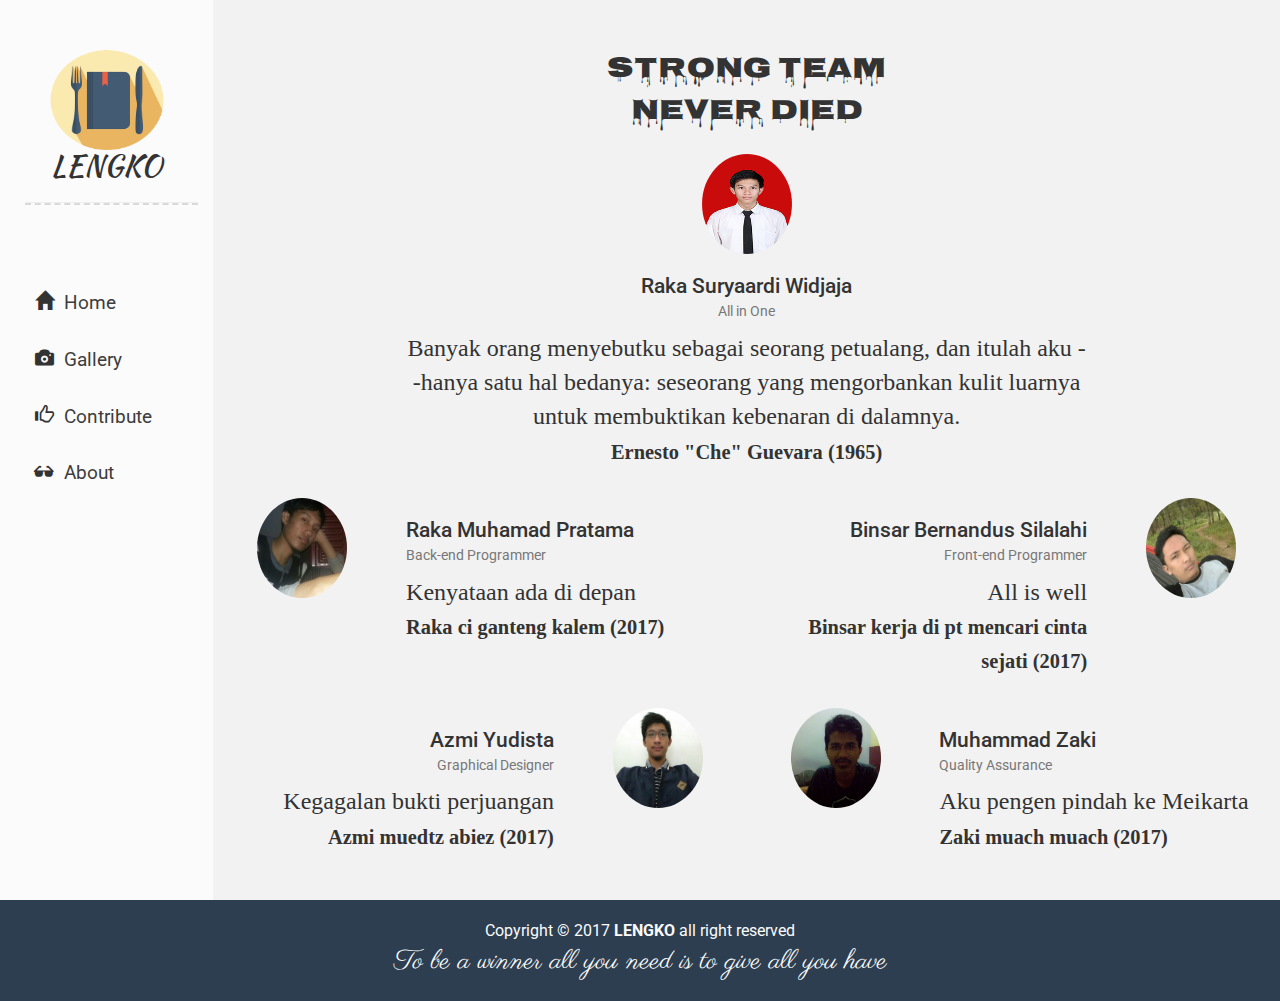
==== about.html @ 7357c733 "home & about" ====
<!DOCTYPE html>
<html>
  <head>
    <meta charset="utf-8">
    <link rel="stylesheet" href="assets/bootstrap/css/bootstrap.css" />
    <link rel="stylesheet" href="assets/custom/css/general.css" />
    <link rel="icon" type="image/x-icon" href="resources/img/favicon.png" />
    <title>LENGKO - About</title>
  </head>
  <body>
    <div class="container-fluid">
      <div class="row" style="margin-bottom: 0px;">
        <div id="navbar" class="col-md-2">
          <img class="img-center" src="resources/img/logo.png" alt="" width="120px" height="100px" />
          <h1 class="brand-text">LENGKO</h1>
          <hr class="dashed" />

          <ul class="left-navbar" style="margin-top:50px; margin-bottom:100px;">
            <li class="text-left">
              <span class="glyphicon glyphicon-home" aria-hidden="true"></span>&nbsp;
              <a class="navbar-link" href="index.html">Home</a>
            </li>
            <li class="text-left">
              <span class="glyphicon glyphicon-camera" aria-hidden="true"></span>&nbsp;
              <a class="navbar-link" href="gallery.html">Gallery</a>
            </li>
            <li class="text-left">
              <span class="glyphicon glyphicon-thumbs-up" aria-hidden="true"></span>&nbsp;
              <a class="navbar-link" href="contribute.html">Contribute</a>
            </li>
            <li class="text-left">
              <span class="glyphicon glyphicon-sunglasses" aria-hidden="true"></span>&nbsp;
              <a class="navbar-link" href="about.html">About</a>
            </li>
          </ul>
        </div>
        <div id="content" class="col-md-10">

          <div class="row mrg-btm-20">
            <div class="col-md-12 text-center">
              <quote class="nosifer">
                Strong team <br />never died
              </quote>
            </div>
          </div>

          <div class="row">
            <div class="col-md-12">

              <div class="row">
                <div class="col-md-12 mrg-btm-30">
                  <img src="resources/img/members/rakasw.png" class="img-circle img-center" alt="Raka Suryaardi Widjaja" width="90px" height="100px" />
                  <h2 class="menu-title text-center">
                    Raka Suryaardi Widjaja<br />
                    <small>All in One</small>
                  </h2>
                  <div class="row">
                    <div class="col-md-offset-2 col-md-8 text-center">
                      <quote  class="rochester">
                        Banyak orang menyebutku sebagai seorang petualang, dan itulah aku --hanya satu hal bedanya: seseorang yang mengorbankan kulit luarnya untuk membuktikan kebenaran di dalamnya.
                        <br />
                        <small>Ernesto "Che" Guevara (1965)</small>
                      </quote>
                    </div>
                  </div>
                </div>
              </div>

              <div class="row">
                <div class="col-md-2 mrg-btm-30 text-left">
                  <img src="resources/img/members/rakamp.png" class="img-circle img-center" alt="Raka Muhamad Pratama" width="90px" height="100px" />
                </div>
                <div class="col-md-4 mrg-btm-30">
                  <h2 class="menu-title text-left">
                    Raka Muhamad Pratama<br />
                    <small>Back-end Programmer</small>
                  </h2>
                  <quote class="rochester">
                    Kenyataan ada di depan
                    <br />
                    <small>Raka ci ganteng kalem (2017)</small>
                  </quote>
                </div>

                <div class="col-md-4 mrg-btm-30 text-right">
                  <h2 class="menu-title text-right">
                    Binsar Bernandus Silalahi<br />
                    <small>Front-end Programmer</small>
                  </h2>
                  <quote class="rochester">
                    All is well
                    <br />
                    <small>Binsar kerja di pt mencari cinta sejati (2017)</small>
                  </quote>
                </div>
                <div class="col-md-2 mrg-btm-30">
                  <img src="resources/img/members/binsar.png" class="img-circle img-center" alt="Binsar Bernandus Silalahi" width="90px" height="100px" />
                </div>
              </div>

              <div class="row">
                <div class="col-md-4 mrg-btm-30 text-right">
                  <h2 class="menu-title text-right">
                    Azmi Yudista<br />
                    <small>Graphical Designer</small>
                  </h2>
                  <quote class="rochester">
                    Kegagalan bukti perjuangan
                    <br />
                    <small>Azmi muedtz abiez (2017)</small>
                  </quote>
                </div>
                <div class="col-md-2 mrg-btm-30">
                  <img src="resources/img/members/azmi.png" class="img-circle img-center" alt="Azmi Yudista" width="90px" height="100px" />
                </div>

                <div class="col-md-2 mrg-btm-30 text-left">
                  <img src="resources/img/members/zaki.png" class="img-circle img-center" alt="Binsar Bernandus Silalahi" width="90px" height="100px" />
                </div>
                <div class="col-md-4 mrg-btm-30">
                  <h2 class="menu-title text-left">
                    Muhammad Zaki<br />
                    <small>Quality Assurance</small>
                  </h2>
                  <quote class="rochester">
                    Aku pengen pindah ke Meikarta
                    <br />
                    <small>Zaki muach muach (2017)</small>
                  </quote>
                </div>
              </div>

            </div>
          </div>

        </div>
      </div>
      <div class="row footer">
        <div class="col-md-12">
          <div class="text-center">
            Copyright &copy; 2017 <strong>LENGKO</strong> all right reserved <br />
            <quote class="parisienne">To be a winner all you need is to give all you have</quote>
          </div>
        </div>
      </div>
    </div>


    <script type="text/javascript" src="assets/jquery/jquery.js"></script>
    <script type="text/javascript" src="assets/custom/js/general.js"></script>
    <script type="text/javascript" src="assets/bootstrap/js/bootstrap.js"></script>
  </body>
</html>
---- assets/custom/css/general.css ----
@import url('https://fonts.googleapis.com/css?family=Material+Icons|Kaushan+Script|Nosifer|Roboto|Parisienne|Rochester');

body {
  font-family: "Roboto","sans-serif", "Arial", "Verdana";
  font-size: 12pt;
}

a {
  color: #3d3d3d;
}

a:hover, a:active, a:focus {
  color: #1c1b1b;
}

a.navbar-link {
  color: #3d3d3d;
}

a.navbar-link:hover,
a.navbar-link:active,
a.navbar-link:focus{
  text-decoration: none;
  border-bottom: 3px solid #3d3d3d;
}

h1.brand-text {
  margin: 15px 0px 15px 0px;
  text-align: center;
  margin: 0px 5px 5px 5px;
  font-size: 22pt;
  font-family: 'Kaushan Script', cursive;
}

hr.dashed {
  border-bottom: 2px dashed #d9d9d9;
  margin-left: 10px;
}

ul.left-navbar {
  list-style-type: none;
  padding: 5px;
}

ul.left-navbar > li {
  margin: 30px 0px 30px 0px;
  font-size: 14pt;
  padding-left: 15px;
}

quote.nosifer {
  font-size: 22pt;
  font-family: 'Nosifer', cursive;
}

quote.parisienne {
  font-size: 20pt;
  font-family: 'Parisienne', cursive;
}

quote.rochester {
  font-size: 18pt;
  font-family: 'Rochester', cursive;
}

quote.rochester > small {
  font-weight: bolder;
}

div.menu {
  background-color: #fbfbfb;
  box-shadow: 5px 0px 5px #e2dfdf;
  padding: 10px;
  margin-bottom: 10px;
  margin-top: 10px;
}

h2.menu-title {
  font-size: 16pt;
}

div.footer {
  background-color: #2c3e50;
  color: #fbfbfb;
  padding: 20px 0px 20px 0px;
}

#navbar {
  background-color: #fbfbfb;
  padding-top:50px;
  min-height: 100vh;
}

#content {
  background-color: #f2f2f2;
  padding-top:50px;
  min-height: 100vh;
}

.img-center {
  margin-left: auto;
  margin-right: auto;
  display: block;
}

.mrg-btm-20 {
  margin-bottom: 20px;
}

.mrg-btm-30 {
  margin-bottom: 30px;
}
/*
  https://stackoverflow.com/questions/19695784/how-can-i-make-bootstrap-columns-all-the-same-height
*/
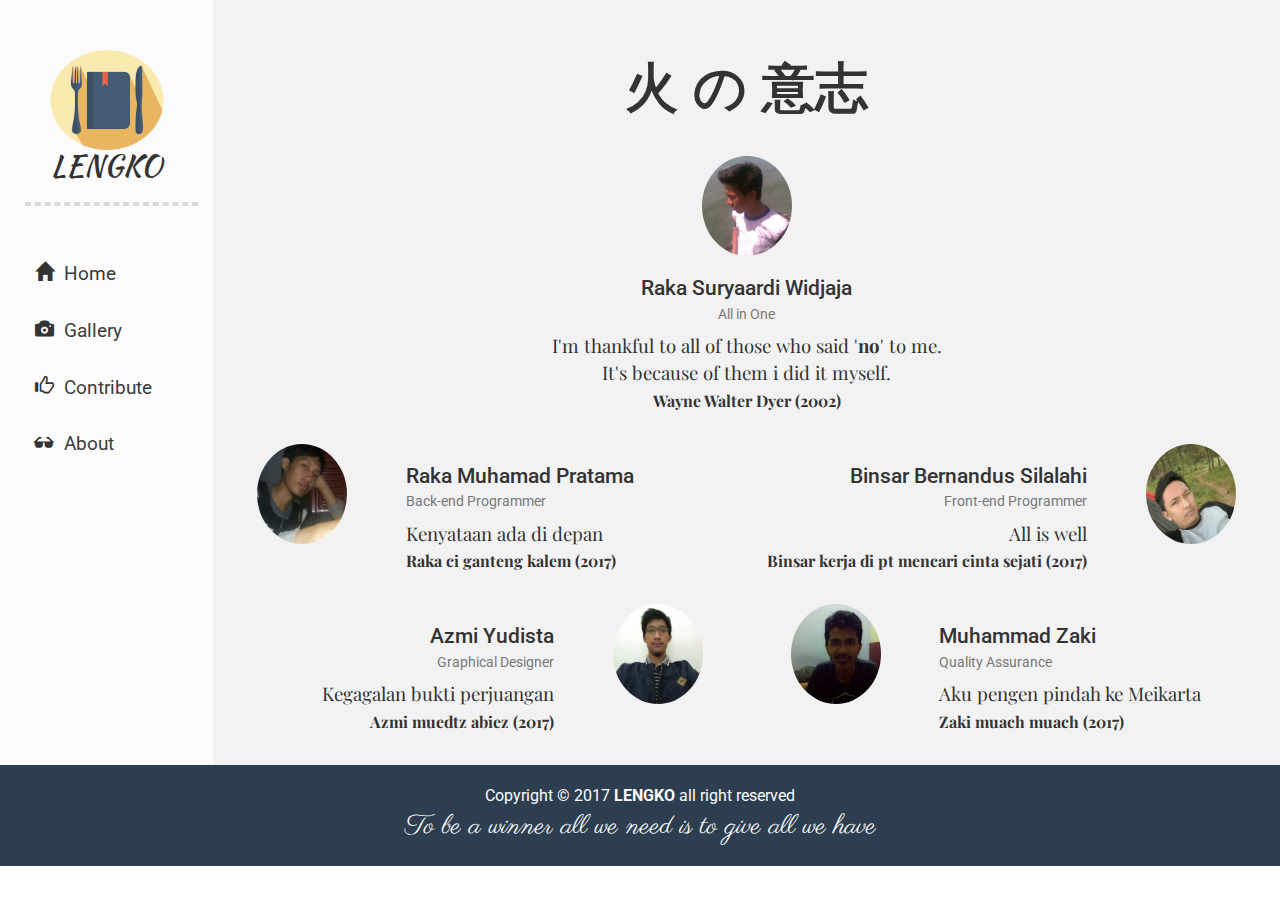
==== commit 4d5f3086: "home, gallery, about" ====
--- a/about.html
+++ b/about.html
@@ -9,13 +9,13 @@
   </head>
   <body>
     <div class="container-fluid">
-      <div class="row" style="margin-bottom: 0px;">
+      <div class="row">
         <div id="navbar" class="col-md-2">
           <img class="img-center" src="resources/img/logo.png" alt="" width="120px" height="100px" />
           <h1 class="brand-text">LENGKO</h1>
           <hr class="dashed" />
 
-          <ul class="left-navbar" style="margin-top:50px; margin-bottom:100px;">
+          <ul class="left-navbar">
             <li class="text-left">
               <span class="glyphicon glyphicon-home" aria-hidden="true"></span>&nbsp;
               <a class="navbar-link" href="index.html">Home</a>
@@ -36,19 +36,19 @@
         </div>
         <div id="content" class="col-md-10">
 
-          <div class="row mrg-btm-20">
+          <div class="row mrg-btm-30">
             <div class="col-md-12 text-center">
-              <quote class="nosifer">
-                Strong team <br />never died
+              <quote class="msmincho">
+                火 の 意志
               </quote>
             </div>
           </div>
 
-          <div class="row">
+          <div id="members" class="row">
             <div class="col-md-12">
 
-              <div class="row">
-                <div class="col-md-12 mrg-btm-30">
+              <div class="row mrg-btm-30">
+                <div class="col-md-12">
                   <img src="resources/img/members/rakasw.png" class="img-circle img-center" alt="Raka Suryaardi Widjaja" width="90px" height="100px" />
                   <h2 class="menu-title text-center">
                     Raka Suryaardi Widjaja<br />
@@ -56,73 +56,74 @@
                   </h2>
                   <div class="row">
                     <div class="col-md-offset-2 col-md-8 text-center">
-                      <quote  class="rochester">
-                        Banyak orang menyebutku sebagai seorang petualang, dan itulah aku --hanya satu hal bedanya: seseorang yang mengorbankan kulit luarnya untuk membuktikan kebenaran di dalamnya.
+                      <quote class="playfair">
+                        I'm thankful to all of those who said '<strong>no</strong>' to me. <br />
+                        It's because of them i did it myself.
                         <br />
-                        <small>Ernesto "Che" Guevara (1965)</small>
+                        <small>Wayne Walter Dyer (2002)</small>
                       </quote>
                     </div>
                   </div>
                 </div>
               </div>
 
-              <div class="row">
-                <div class="col-md-2 mrg-btm-30 text-left">
+              <div class="row mrg-btm-30">
+                <div class="col-md-2 col-sm-2 text-left">
                   <img src="resources/img/members/rakamp.png" class="img-circle img-center" alt="Raka Muhamad Pratama" width="90px" height="100px" />
                 </div>
-                <div class="col-md-4 mrg-btm-30">
+                <div class="col-md-4 col-sm-4">
                   <h2 class="menu-title text-left">
                     Raka Muhamad Pratama<br />
                     <small>Back-end Programmer</small>
                   </h2>
-                  <quote class="rochester">
+                  <quote class="playfair">
                     Kenyataan ada di depan
                     <br />
                     <small>Raka ci ganteng kalem (2017)</small>
                   </quote>
                 </div>
 
-                <div class="col-md-4 mrg-btm-30 text-right">
+                <div class="col-md-4 col-sm-4 text-right">
                   <h2 class="menu-title text-right">
                     Binsar Bernandus Silalahi<br />
                     <small>Front-end Programmer</small>
                   </h2>
-                  <quote class="rochester">
+                  <quote class="playfair">
                     All is well
                     <br />
                     <small>Binsar kerja di pt mencari cinta sejati (2017)</small>
                   </quote>
                 </div>
-                <div class="col-md-2 mrg-btm-30">
+                <div class="col-md-2 col-sm-2">
                   <img src="resources/img/members/binsar.png" class="img-circle img-center" alt="Binsar Bernandus Silalahi" width="90px" height="100px" />
                 </div>
               </div>
 
-              <div class="row">
-                <div class="col-md-4 mrg-btm-30 text-right">
+              <div class="row mrg-btm-30">
+                <div class="col-md-4 col-sm-4 text-right">
                   <h2 class="menu-title text-right">
                     Azmi Yudista<br />
                     <small>Graphical Designer</small>
                   </h2>
-                  <quote class="rochester">
+                  <quote class="playfair">
                     Kegagalan bukti perjuangan
                     <br />
                     <small>Azmi muedtz abiez (2017)</small>
                   </quote>
                 </div>
-                <div class="col-md-2 mrg-btm-30">
+                <div class="col-md-2 col-sm-2">
                   <img src="resources/img/members/azmi.png" class="img-circle img-center" alt="Azmi Yudista" width="90px" height="100px" />
                 </div>
 
-                <div class="col-md-2 mrg-btm-30 text-left">
+                <div class="col-md-2 col-sm-2 text-left">
                   <img src="resources/img/members/zaki.png" class="img-circle img-center" alt="Binsar Bernandus Silalahi" width="90px" height="100px" />
                 </div>
-                <div class="col-md-4 mrg-btm-30">
+                <div class="col-md-4 col-sm-40">
                   <h2 class="menu-title text-left">
                     Muhammad Zaki<br />
                     <small>Quality Assurance</small>
                   </h2>
-                  <quote class="rochester">
+                  <quote class="playfair">
                     Aku pengen pindah ke Meikarta
                     <br />
                     <small>Zaki muach muach (2017)</small>
@@ -135,11 +136,12 @@
 
         </div>
       </div>
-      <div class="row footer">
+
+      <div id="footer" class="row">
         <div class="col-md-12">
           <div class="text-center">
             Copyright &copy; 2017 <strong>LENGKO</strong> all right reserved <br />
-            <quote class="parisienne">To be a winner all you need is to give all you have</quote>
+            <quote class="parisienne">To be a winner all we need is to give all we have</quote>
           </div>
         </div>
       </div>
@@ -148,6 +150,7 @@
 
     <script type="text/javascript" src="assets/jquery/jquery.js"></script>
     <script type="text/javascript" src="assets/custom/js/general.js"></script>
+    <script type="text/javascript" src="assets/custom/js/data.js"></script>
     <script type="text/javascript" src="assets/bootstrap/js/bootstrap.js"></script>
   </body>
 </html>
--- a/assets/custom/css/general.css
+++ b/assets/custom/css/general.css
@@ -1,8 +1,14 @@
-@import url('https://fonts.googleapis.com/css?family=Material+Icons|Kaushan+Script|Nosifer|Roboto|Parisienne|Rochester');
+@import url('https://fonts.googleapis.com/css?family=Material+Icons|Kaushan+Script|Nosifer|Roboto|Parisienne|Rochester|Playfair+Display');
+@font-face {
+  font-family: 'MS Mincho';
+  src: url('/../resources/fonts/msmincho.ttf');
+}
 
+html,
 body {
   font-family: "Roboto","sans-serif", "Arial", "Verdana";
   font-size: 12pt;
+  height:100%;
 }
 
 a {
@@ -33,7 +39,7 @@
 }
 
 hr.dashed {
-  border-bottom: 2px dashed #d9d9d9;
+  border: 2px dashed #d9d9d9;
   margin-left: 10px;
 }
 
@@ -48,9 +54,37 @@
   padding-left: 15px;
 }
 
+.list-group > a.active,
+.list-group > a.active:hover,
+.list-group > a.active:focus,
+.list-group > a.active:active {
+  background-color: #2c3e50;
+  color: #ffffff;
+  border-color: #2c3e50;
+}
+
+.list-group > a.active > p {
+  color: #ffffff;
+}
+
+.pagination > li > a {
+  color: #2c3e50;
+}
+
+.pagination > li > a:hover,
+.pagination > li > a:focus {
+  color: #2c3e50;
+}
+
 quote.nosifer {
   font-size: 22pt;
   font-family: 'Nosifer', cursive;
+}
+
+quote.msmincho {
+  font-size: 40pt;
+  font-family: 'MS Mincho', sans-serif;
+  font-weight: bold;
 }
 
 quote.parisienne {
@@ -67,6 +101,15 @@
   font-weight: bolder;
 }
 
+quote.playfair {
+  font-size: 14pt;
+  font-family: 'Playfair Display', cursive;
+}
+
+quote.playfair > small {
+  font-weight: bolder;
+}
+
 div.menu {
   background-color: #fbfbfb;
   box-shadow: 5px 0px 5px #e2dfdf;
@@ -79,28 +122,43 @@
   font-size: 16pt;
 }
 
-div.footer {
-  background-color: #2c3e50;
-  color: #fbfbfb;
-  padding: 20px 0px 20px 0px;
-}
-
 #navbar {
   background-color: #fbfbfb;
   padding-top:50px;
-  min-height: 100vh;
+  min-height: 90vh;
 }
 
 #content {
   background-color: #f2f2f2;
   padding-top:50px;
-  min-height: 100vh;
+  min-height: 90vh;
+}
+
+#footer {
+  background-color: #2c3e50;
+  color: #fbfbfb;
+  padding: 20px 0px 20px 0px;
+  bottom:0px;
 }
 
 .img-center {
   margin-left: auto;
   margin-right: auto;
   display: block;
+}
+
+.obj-center {
+  margin: auto;
+  width: 50%;
+  padding: 10px;
+}
+
+.mrg-top-0 {
+  margin-top: 0px;
+}
+
+.mrg-btm-0 {
+  margin-bottom: 0px;
 }
 
 .mrg-btm-20 {
@@ -110,6 +168,20 @@
 .mrg-btm-30 {
   margin-bottom: 30px;
 }
+
+@media screen and (min-width: @screen-sm-min) {
+
+}
+
 /*
   https://stackoverflow.com/questions/19695784/how-can-i-make-bootstrap-columns-all-the-same-height
 */
+
+.row{
+    overflow: hidden;
+}
+
+[class*="col-"]{
+    margin-bottom: -99999px;
+    padding-bottom: 99999px;
+}
